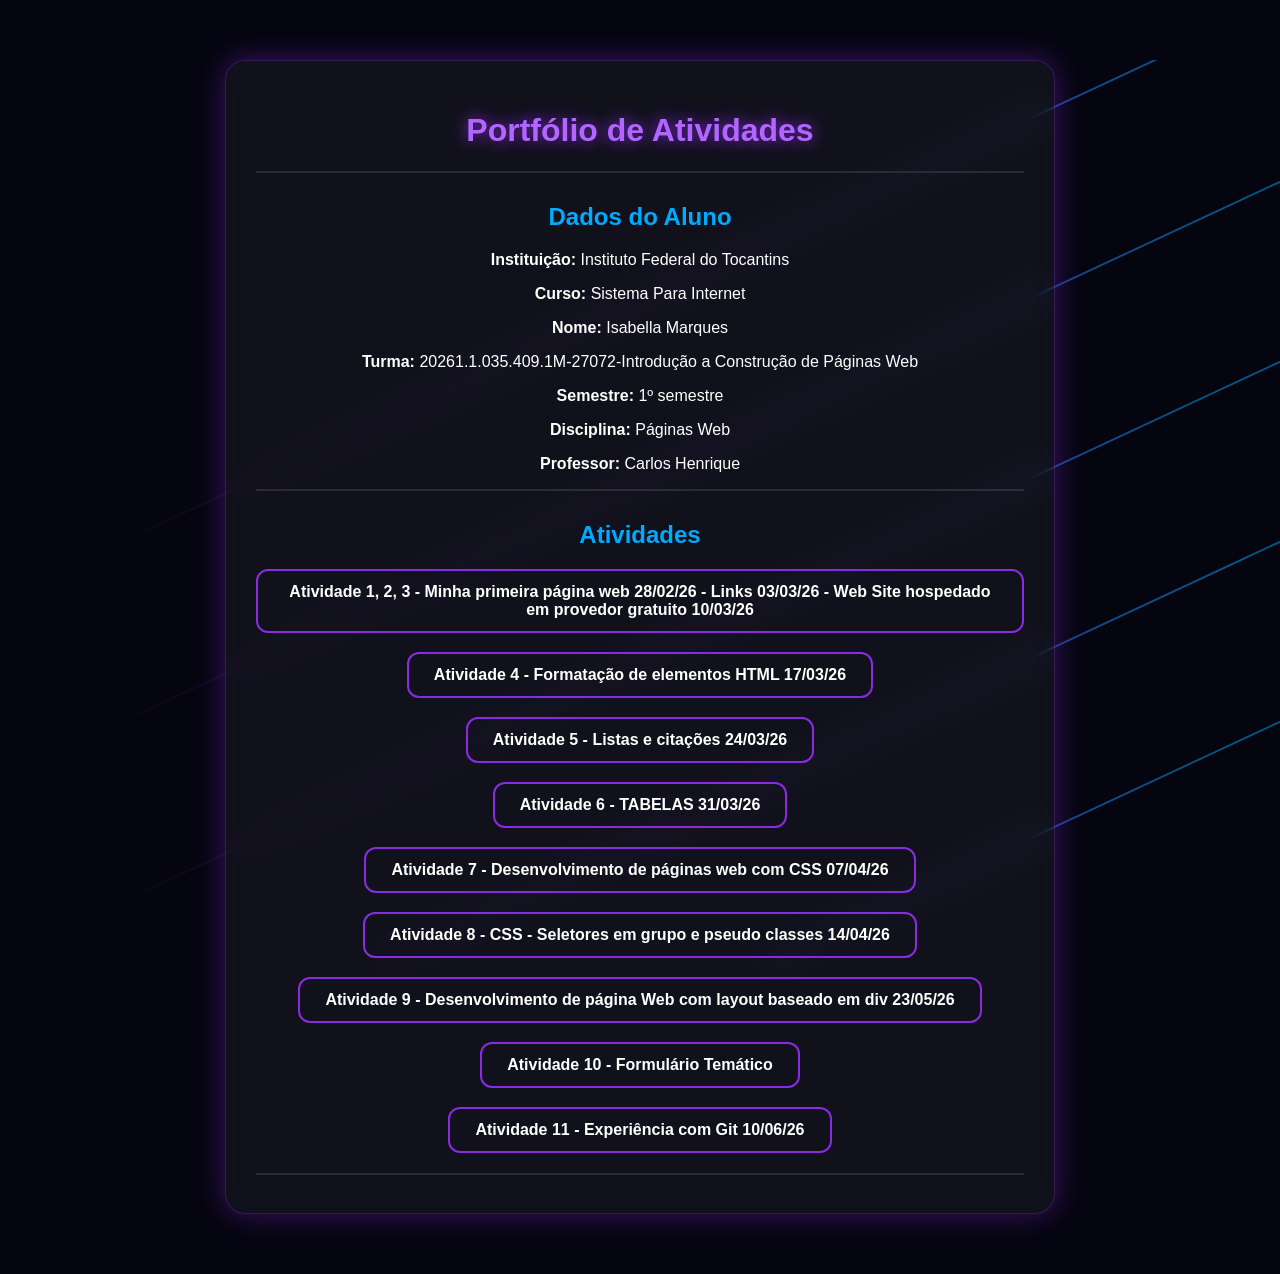
==== index.html @ 26f15ed1 "Adicionar Atividade Sobre Experiência com Git" ====
<!DOCTYPE html>
<html lang="pt-br">
<head>
    
    <title>Portfólio de Atividades</title>

    <style>
        body {
            margin: 0;
            font-family: Arial, sans-serif;
            color: white;
            background: #050510;
            overflow-x: hidden;
        }
        .background {
            position: fixed;
            width: 100%;
            height: 100%;
            z-index: -1;
            overflow: hidden;
        }

        .linha {
            position: absolute;
            width: 150%;
            height: 2px;
            background: linear-gradient(90deg, transparent, #8a2be2, #00aaff, transparent);
            transform: rotate(-25deg);
            animation: mover 8s linear infinite;
            opacity: 0.5;
        }

        .linha:nth-child(1) { top: 10%; animation-delay: 0s; }
        .linha:nth-child(2) { top: 30%; animation-delay: 2s; }
        .linha:nth-child(3) { top: 50%; animation-delay: 4s; }
        .linha:nth-child(4) { top: 70%; animation-delay: 1s; }
        .linha:nth-child(5) { top: 90%; animation-delay: 3s; }

        @keyframes mover {
            from { transform: translateX(-60%) rotate(-25deg); }
            to { transform: translateX(0%) rotate(-25deg); }
        }

        .container {
            width: 60%;
            margin: 60px auto;
            padding: 30px;
            border-radius: 20px;
            text-align: center;

            background: rgba(255, 255, 255, 0.05);
            backdrop-filter: blur(15px);

            box-shadow: 0 0 30px rgba(138, 43, 226, 0.4);
            border: 1px solid rgba(138, 43, 226, 0.3);
        }

        h1 {
            color: #b266ff;
            text-shadow: 0 0 15px #8a2be2;
        }

        h2 {
            margin-top: 30px;
            color: #00aaff;
        }

        hr {
            border: 1px solid rgba(255,255,255,0.1);
        }

        ul {
            list-style: none;
            padding: 0;
        }

        li {
            margin: 15px 0;
        }

        a {
            display: inline-block;
            padding: 12px 25px;
            background: transparent;
            color: #fff;
            text-decoration: none;
            border-radius: 12px;
            font-weight: bold;
            transition: 0.3s;
            border: 2px solid #8a2be2;
            position: relative;
            overflow: hidden;
        }

        a::before {
            content: "";
            position: absolute;
            width: 0%;
            height: 100%;
            left: 0;
            top: 0;
            background: linear-gradient(90deg, #8a2be2, #00aaff);
            transition: 0.4s;
            z-index: -1;
        }

        a:hover::before {
            width: 100%;
        }

        a:hover {
            transform: scale(1.08);
            box-shadow: 0 0 20px #8a2be2;
        }

        footer {
            margin-top: 20px;
            font-size: 14px;
            color: #aaa;
        }
    </style>
</head>

<body>

    <div class="background">
        <div class="linha"></div>
        <div class="linha"></div>
        <div class="linha"></div>
        <div class="linha"></div>
        <div class="linha"></div>
    </div>

    <div class="container">

        <h1> Portfólio de Atividades</h1>

        <hr>

        <h2> Dados do Aluno</h2>
        <p><strong>Instituição:</strong> Instituto Federal do Tocantins</p>
        <p><strong>Curso:</strong> Sistema Para Internet</p>
        <p><strong>Nome:</strong> Isabella Marques</p>
        <p><strong>Turma:</strong> 20261.1.035.409.1M-27072-Introdução a Construção de Páginas Web</p>
        <p><strong>Semestre:</strong> 1º semestre</p>
        <p><strong>Disciplina:</strong> Páginas Web</p>
        <p><strong>Professor:</strong> Carlos Henrique</p>

        <hr>

        <h2> Atividades</h2>

        <ul>
           
            <li><a href="https://isabellasouza4-wq.github.io/Projeto-X-Motos-/" target="_blank" rel="noopener noreferrer">Atividade 1, 2, 3 - Minha primeira página web 28/02/26 - Links 03/03/26 - Web Site hospedado em provedor gratuito 10/03/26 </a></li>

            <li><a href="https://isabellasouza4-wq.github.io/site-cinema-velozes-e-furiosos-7/" target="_blank" rel="noopener noreferrer">Atividade 4 - Formatação de elementos HTML 17/03/26</a></li>

            <li><a href="https://isabellasouza4-wq.github.io/Evo-Tec-Redes-Comp/" target="_blank" rel="noopener noreferrer">Atividade 5 - Listas e citações 24/03/26</a></li>

            <li><a href="https://isabellasouza4-wq.github.io/Portal-de-Concurso-Publico/" target="_blank" rel="noopener noreferrer">Atividade 6 - TABELAS 31/03/26</a></li>

            <li><a href="https://isabellasouza4-wq.github.io/Site-Esportes/" target="_blank" rel="noopener noreferrer"> Atividade 7 - Desenvolvimento de páginas web com CSS 07/04/26</a></li>

            <li><a href="https://isabellasouza4-wq.github.io/Harry-Potter/index.html" target="_blank" rel="noopener noreferrer"> Atividade 8 - CSS - Seletores em grupo e pseudo classes 14/04/26</a></li>

            <li><a href="https://isabellasouza4-wq.github.io/Honda-Civic/" target="_black" rel="noopener noreferrer"> Atividade 9 - Desenvolvimento de página Web com layout baseado em div 23/05/26</a></li>

            <li><a href="https://isabellasouza4-wq.github.io/Formulario-Harry-Potter/" target="_blank" rel="noopener noreferrer"> Atividade 10 - Formulário Temático</a></li>

            <li><a href="/1606/experiência-git.html" target="_blank" rel="noopener noreferrer"> Atividade 11 - Experiência com Git 10/06/26</a></li>

        </ul>

        <hr>

    </div>

</body>
</html>
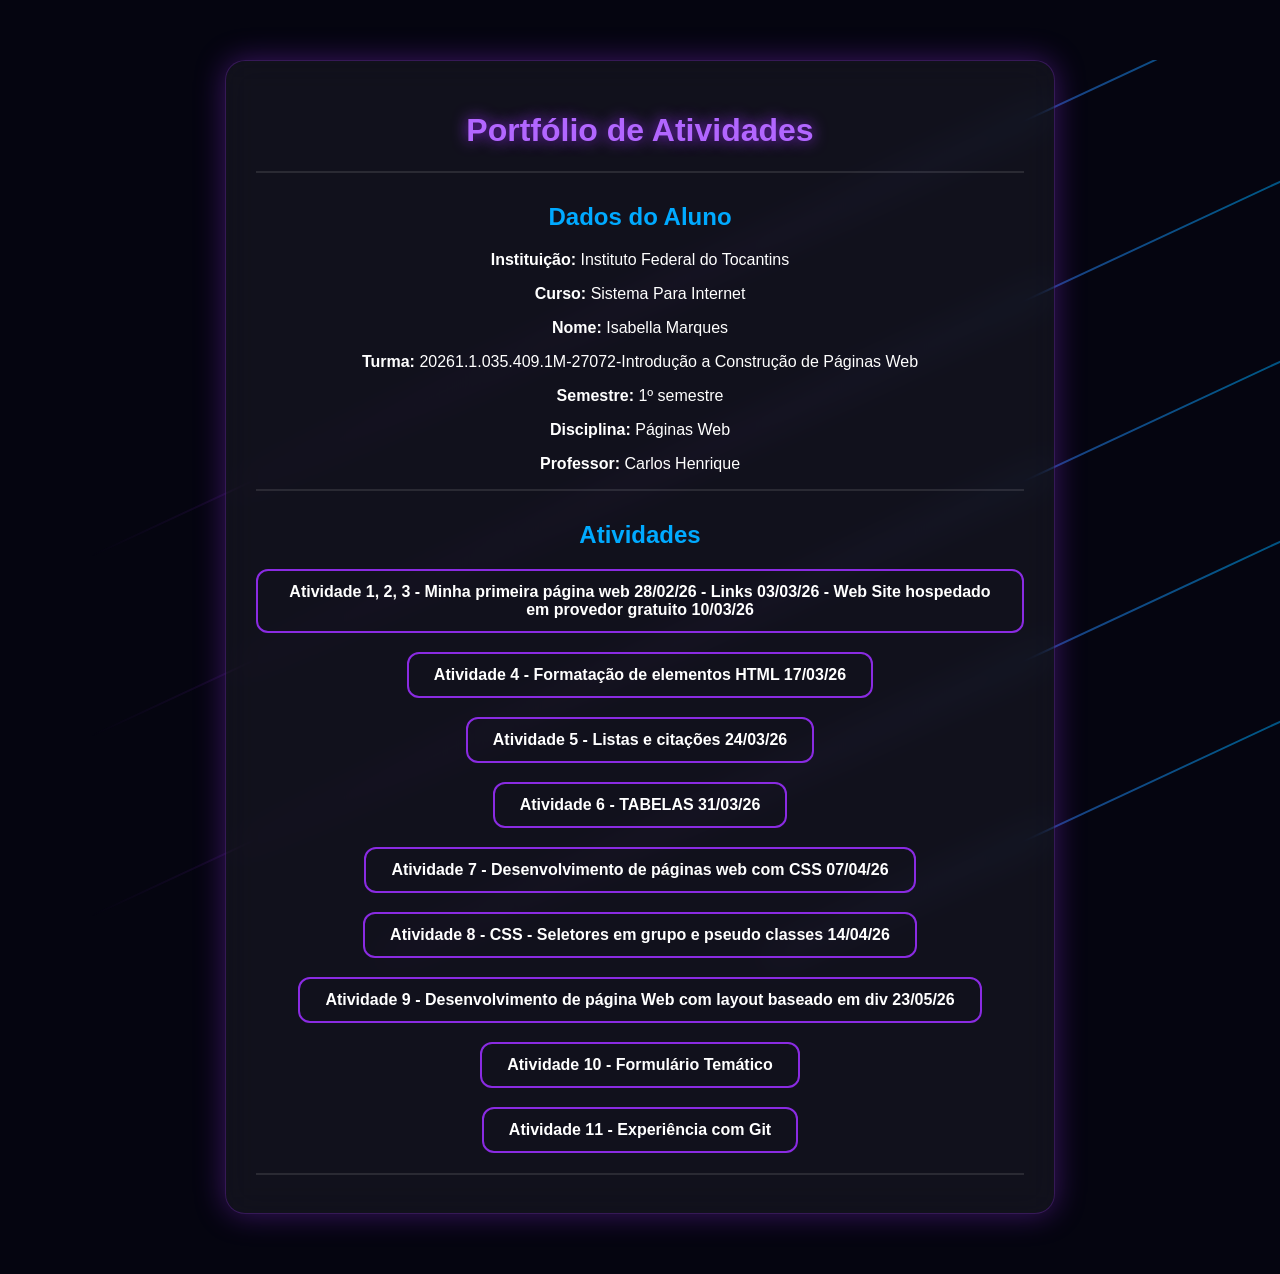
==== commit 0fc74df0: "Adicionar Atividade sobre Minha Experiência com Git" ====
--- a/index.html
+++ b/index.html
@@ -168,7 +168,7 @@
 
             <li><a href="https://isabellasouza4-wq.github.io/Formulario-Harry-Potter/" target="_blank" rel="noopener noreferrer"> Atividade 10 - Formulário Temático</a></li>
 
-            <li><a href="/1606/experiência-git.html" target="_blank" rel="noopener noreferrer"> Atividade 11 - Experiência com Git 10/06/26</a></li>
+            <li><a href="/1606/experiência-git.html" target="_blank" rel="noopener noreferrer"> Atividade 11 - Experiência com Git</a></li>
 
         </ul>
 
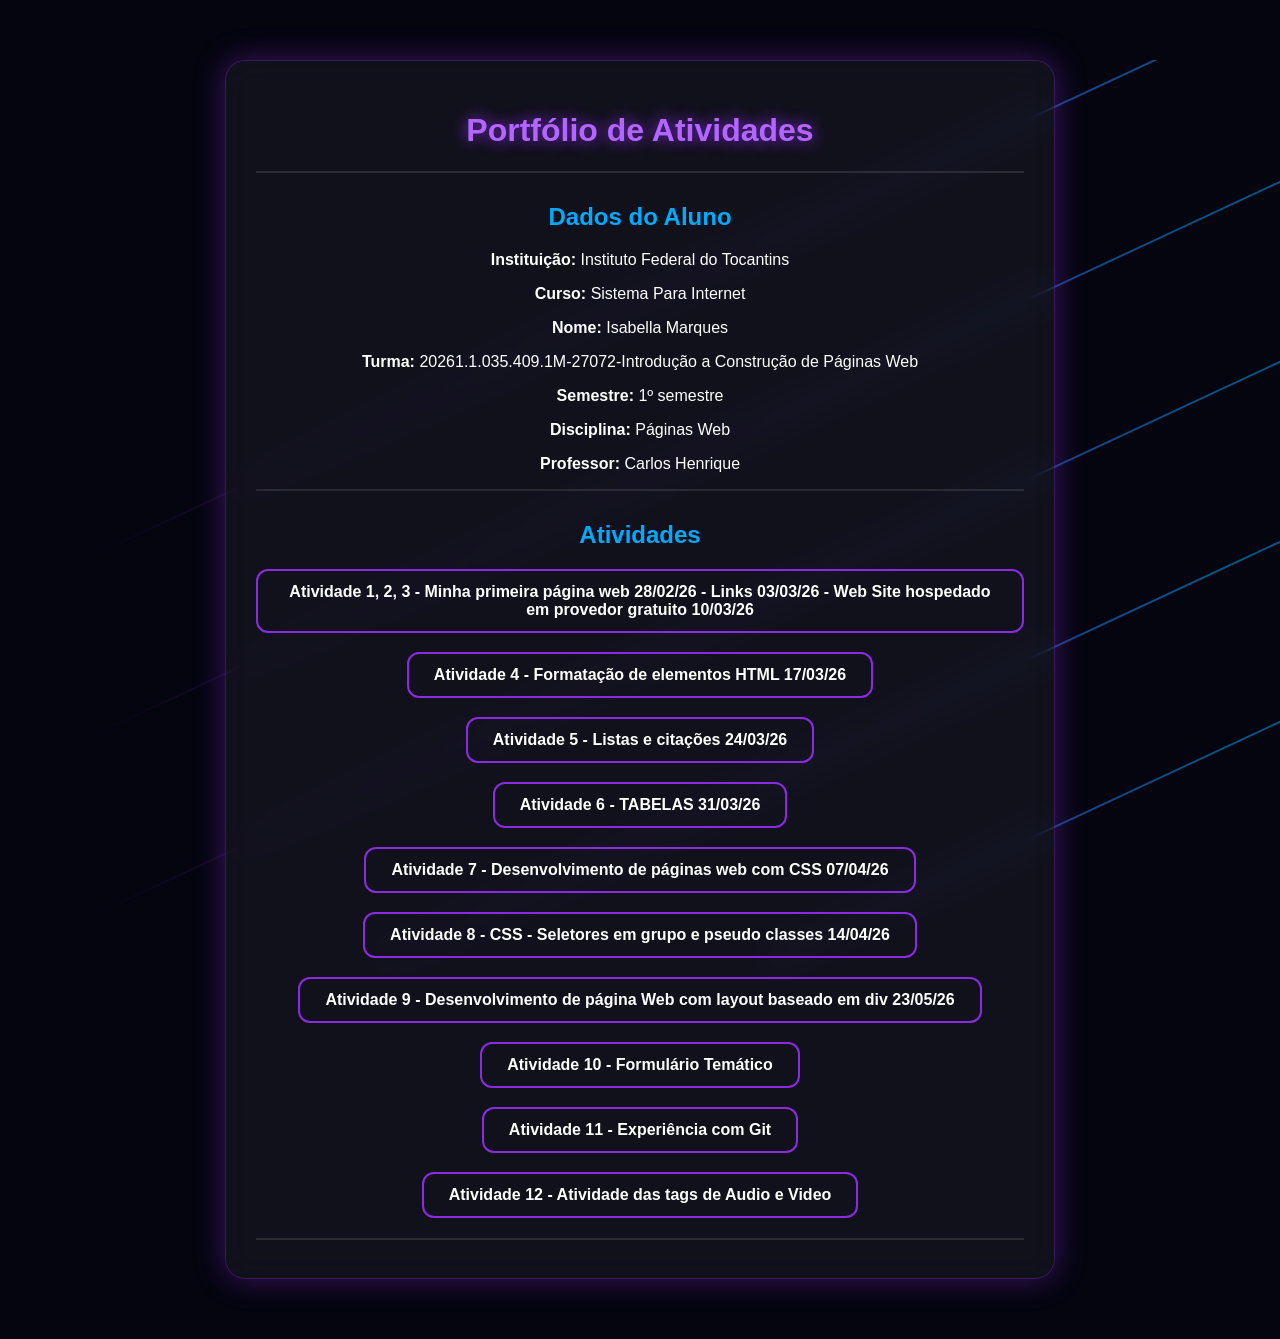
==== commit e4778253: "Nova tarefa adicionada" ====
--- a/index.html
+++ b/index.html
@@ -168,8 +168,9 @@
 
             <li><a href="https://isabellasouza4-wq.github.io/Formulario-Harry-Potter/" target="_blank" rel="noopener noreferrer"> Atividade 10 - Formulário Temático</a></li>
 
-            <li><a href="/1606/experiência-git.html" target="_blank" rel="noopener noreferrer"> Atividade 11 - Experiência com Git</a></li>
-
+            <li><a href="Portfolio-Isa/1606/experiencia-git.html" target="_blank" rel="noopener noreferrer"> Atividade 11 - Experiência com Git</a></li>
+            
+            <li><a href="Portfolio-Isa/1906/index.html" target="_blank" rel="noopener noreferrer"> Atividade 12 - Atividade das tags de Audio e Video</a></li>
         </ul>
 
         <hr>
